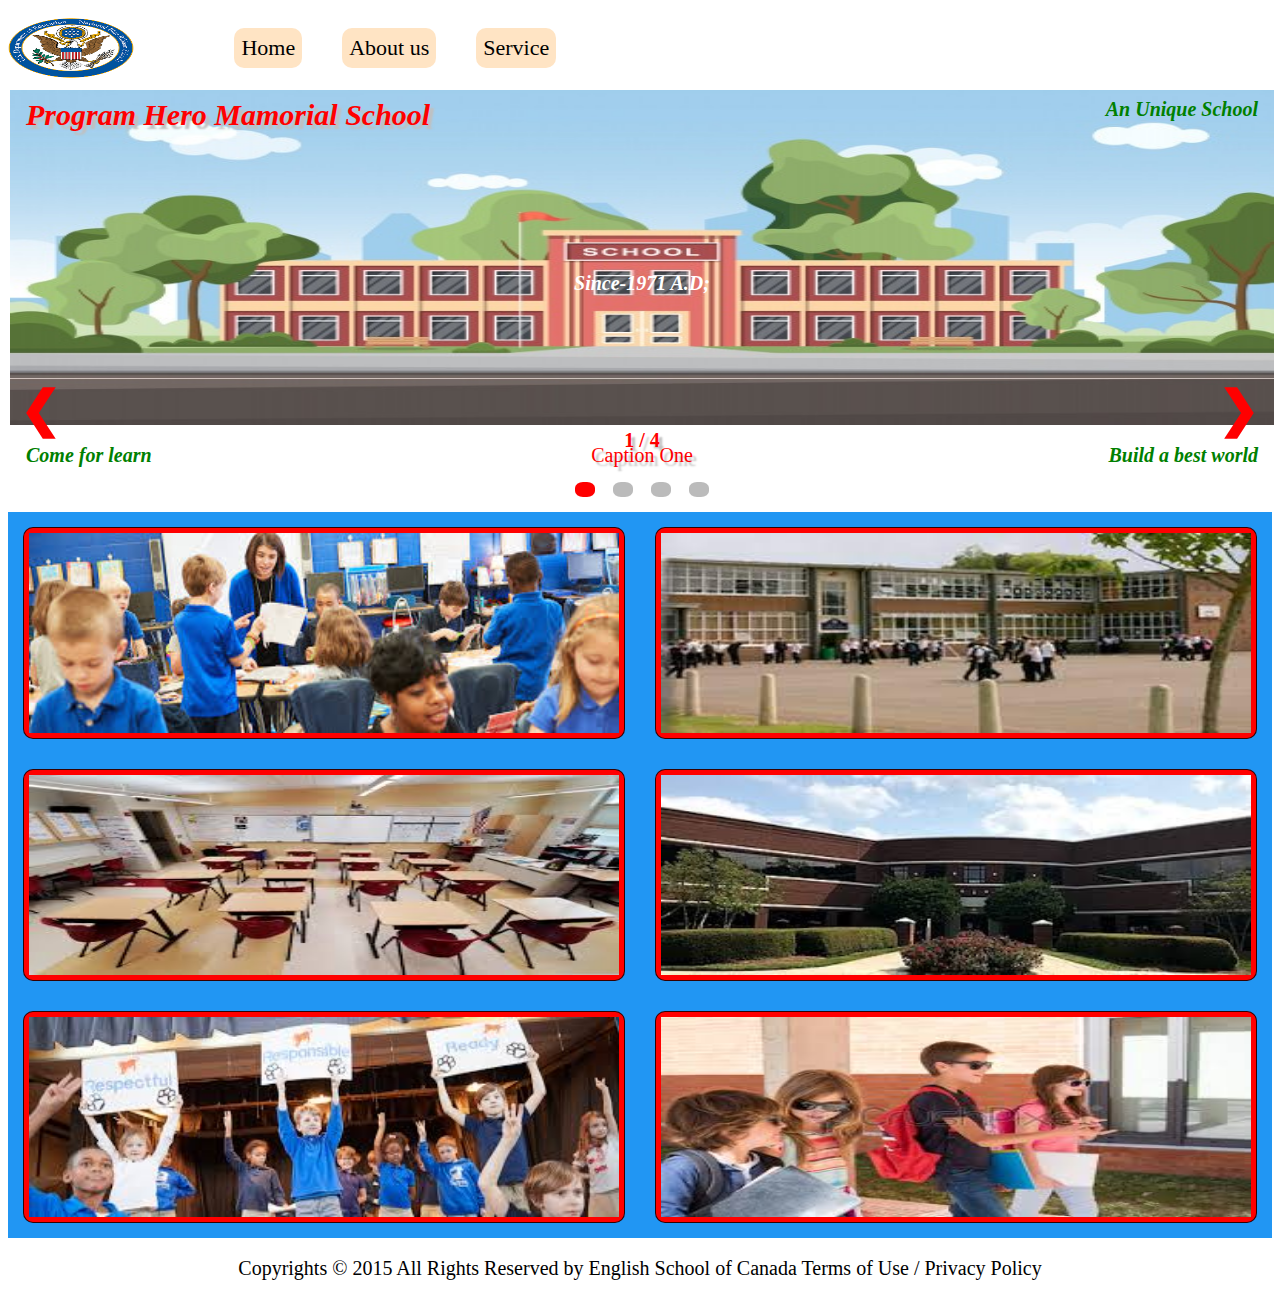
==== about.html @ fbc8ed42 "firet-one" ====
<!DOCTYPE html>
<html lang="en">

<head>
    <meta charset="UTF-8">
    <meta http-equiv="X-UA-Compatible" content="IE=edge">
    <meta name="viewport" content="width=device-width, initial-scale=1.0">
    <title>Program Hero Memorial School</title>
    <link rel="stylesheet" href="about.css">

    <meta name="viewport" content="width=device-width, initial-scale=1">
</head>

<body>
    <section class="one">

        <nav class="menu">
            <div class="logo">
                <img src="img/5.jpg" alt="">
            </div>
            <ul>
                <li><a href="index.html">Home</a></li>
                <li><a href="about.html">About us</a></li>
                <li><a href="service.html">Service</a></li>


            </ul>
        </nav>
    </section>

    <section class="two">
        <div class="slide-a">

            <div class="mySlides fade">

                <img class="mySlides-top" src="img/1.jpg">
                <div class="top-left">Program Hero Mamorial School</div>
                <div class="top-right">An Unique School</div>
                <div class="bottom-left">Come for learn</div>
                <div class="bottom-right">Build a best world</div>
                <div class="centered">Since-1971 A.D;</div>
                <div class="numbertext">1 / 4</div>
                <div class="text">Caption One</div>

            </div>

            <div class="mySlides fade">
                <img class="mySlides-bottom" src="img/2.jpg">
                <div class="top-left">Program Hero Mamorial School</div>
                <div class="top-right">An Unique School</div>
                <div class="bottom-left">Come for learn</div>
                <div class="bottom-right">Build a best world</div>
                <div class="centered">Since-1971 A.D;</div>
                <div class="numbertext">2 / 4</div>
                <div class="text">Caption Two</div>
            </div>

            <div class="mySlides fade">
                <img class="mySlides-left" src="img/3.jpg">
                <div class="top-left">Program Hero Mamorial School</div>
                <div class="top-right">An Unique School</div>
                <div class="bottom-left">Come for learn</div>
                <div class="bottom-right">Build a best world</div>
                <div class="centered">Since-1971 A.D;</div>
                <div class="numbertext">3 / 4</div>
                <div class="text">Caption Three</div>
            </div>
            <div class="mySlides fade">
                <img class="mySlides-right" src="img/4.jpg">

                <div class="top-left">Program Hero Mamorial School</div>
                <div class="top-right">An Unique School</div>
                <div class="bottom-left">Come for learn</div>
                <div class="bottom-right">Build a best world</div>
                <div class="centered">Since-1971 A.D;</div>
                <div class="numbertext">4 / 4</div>
                <div class="text">Caption Four</div>
            </div>
            <a class="prev" onclick="plusSlides(-1)">&#10094;</a>
            <a class="next" onclick="plusSlides(1)">&#10095;</a>



            <div class="dott">
                <span class="dot" onclick="currentSlide(1)"></span>
                <span class="dot" onclick="currentSlide(2)"></span>
                <span class="dot" onclick="currentSlide(3)"></span>
                <span class="dot" onclick="currentSlide(4)"></span>
            </div>

        </div>
        <script>
            var slideIndex = 1;
            showSlides(slideIndex);

            function plusSlides(n) {
                showSlides(slideIndex += n);
            }

            function currentSlide(n) {
                showSlides(slideIndex = n);
            }

            function showSlides(n) {
                var i;
                var slides = document.getElementsByClassName("mySlides");
                var dots = document.getElementsByClassName("dot");
                if (n > slides.length) { slideIndex = 1 }
                if (n < 1) { slideIndex = slides.length }
                for (i = 0; i < slides.length; i++) {
                    slides[i].style.display = "none";
                }
                for (i = 0; i < dots.length; i++) {
                    dots[i].className = dots[i].className.replace(" active", "");
                }
                slides[slideIndex - 1].style.display = "block";
                dots[slideIndex - 1].className += " active";
            }




        </script>
        </div>
    </section>




    <section class="description">
        <div class="card-area">
            <div class="card">
                <img src="img/7.jpg" alt="">
                <div class="overlay">
                    <div class="textt">
                        <h3>PROJECT-BASED LEARNING</h3>
                        <p>We firmly believe students learn better with Project-Based Learning. They come to understand
                            content more deeply and holistically, allowing them to better apply the things they learn
                        </p>
                    </div>
                </div>
            </div>
            <div class="card">
                <img src="img/2.jpg" alt="">
                <div class="overlay">
                    <div class="textt">
                        <h3>INTERNATIONALLY RENOWNED CURRICULUM</h3>
                        <p>WaPrep is 1 of 4 private schools in Washington State to offer the IB DP program. Our
                            curriculum is internationally recognized schools internationally recognized schools.
                        </p>
                    </div>
                </div>

            </div>
            <div class="card">
                <img src="img/3.jpg" alt="">
                <div class="overlay">
                    <div class="textt">
                        <h3>ENTREPRENEURIAL THINKING & STEM (STEEM)</h3>
                        <p>Entrepreneurship to us is broader than business ventures; it is an expanded way of
                            thinking and
                            imagining ways of solving problems.</p>
                    </div>
                </div>
            </div>
            <div class="card">
                <img src="img/4.jpg" alt="">
                <div class="overlay">
                    <div class="textt">
                        <h3> ENGLISH (CORE)</h3>
                        <p>
                            General English Programs are for all students from beginner to advanced levels, and
                            these are
                            the best way to start studying in Canada. Improve core</p>
                    </div>
                </div>
            </div>

            <div class="card">
                <img src="img/6.jpg" alt="">
                <div class="overlay">
                    <div class="textt">
                        <h3>FOCUS ON WRITING</h3>
                        <p>
                            This intensive program consists of three classes daily. The first class focuses on
                            understanding
                            and effectively using vocabulary (including collocations</p>
                    </div>
                </div>
            </div>
            <div class="card">
                <img src="img/8.jpg" alt="">
                <div class="overlay">
                    <div class="textt">
                        <h3>FOCUS ON SPEAKING</h3>
                        <p>
                            This course is designed to transform students into confident and expressive English
                            speakers. It is ideal for students who possess a solid</p>
                    </div>
                </div>
            </div>






        </div>

    </section>

</body>

<footer class="ownership"> Copyrights © 2015 All Rights Reserved by English School of Canada
    Terms of Use / Privacy Policy</footer>
</div>

</html>
---- about.css ----
.logo{
  width:30% ;  
  height: 70px;
 
}
.logo img{
  width:100% ;  
  height: 70px;
   
}
.menu{
width:100% ;  
height: 80px;
display: flex;
align-items: center;
float: left; 
}
.logo{
  width:10% ;  
  height: 60px;
  margin-right: 40px;
}
.logo img{
  width:100% ;  
  height: 60px; 
}
.menu ul{ 
  height: 45px;
  display: flex;
  justify-content: center;
  align-items: center;
}
.menu ul li{ 
  list-style-type: none;
  display: flex;
  justify-content: center;
  align-items: center;
  margin: 20px;
  padding: 7px;
  border-radius: 10px;
  font-size:22px ;
  background-color:bisque;
}
.menu ul li a{ 
  color: black;
text-decoration: none;
}
.menu ul li:hover{ 
background-color:red;

}
.menu ul li a:hover{ 
  color:yellow;
}

/*home start*/
.slide-a{
 float: left;
  width: 100%;
  height: 420px;
  margin: 2px;
}
.mySlides {
  width:100%;
  height:385px;
  }
    
.mySlides img {
  width:100%;
  height:335px;
}
.mySlides{
  position: relative;
  text-align: center;
  color: white;
}
.bottom-left {
  position: absolute;
  bottom: 8px;
  left: 16px;
  color: red;
  color: green;
  font-size: 20px;
  font-weight: bold;
  font-style: italic;
}

.top-left {
  position: absolute;
  top: 8px;
  left: 16px;
  color: red;
  font-size: 30px;
  font-weight: bold;
  font-style: italic;
  text-shadow: 4px 4px 2px silver;
  animation: mymove 2s infinite;
}
@keyframes mymove {
  50% {text-shadow: 10px 20px 30px blue;}
}

.top-right {
  position: absolute;
  top: 8px;
  right: 16px;
  color: green;
  font-size: 20px;
  font-weight: bold;
  font-style: italic;
}

.bottom-right {
  position: absolute;
  bottom: 8px;
  right: 16px;
  color: red;
  color: green;
  font-size: 20px;
  font-weight: bold;
  font-style: italic;
}

.centered {
  position: absolute;
  top: 50%;
  left: 50%;
  transform: translate(-50%, -50%);
  color: white;
  font-size: 20px;
  font-weight: bold;
  font-style: italic;
}

/* Next & previous buttons */
.prev, .next {
  cursor: pointer;
  position: absolute;
  top: 50%;
  width: auto;
  padding: 20px;
  margin-top: -90px;
  color: red;
  font-weight: bold;
  font-size: 50px;
  transition: 0.10s ease;
  border-radius: 0 6px 3px 0;
  user-select: none;
}

/* Position the "next button" to the right */
.next {
  right: 0;
  border-radius: 30px 0 0 30px;
}
.prev {
  left: 0;
  border-radius:0 30px 30px  0;
}

/* On hover, add a black background color with a little bit see-through */
.prev:hover, .next:hover {
  background-color: rgba(80,100,90,30.40);
 
}


/* Number text (1/3 etc) */
.numbertext{
  height:15px;
  color:red;
  font-size: 20px;
  font-weight:bold;
  text-align:center;
  text-shadow: 4px 4px 2px silver;
}

/* Caption text */
.text{
  height:15px;
  color:red;
  font-size: 20px;
  bottom: 8px;
  width: 100%;
  text-align: center;
  text-shadow: 4px 4px 2px silver;
}

/* The dots/bullets/indicators */

.dott{
  width: 100%;
  text-align: center;
}
.dot {
  cursor: pointer;
  height: 15px;
  width: 20px;
  margin: 7px;
  background-color: #bbb;
  border-radius: 40%;
  display: inline-block;
  transition: background-color 0.6s ease;
  text-shadow: 4px 4px 2px silver;
}

.active, .dot:hover {
  background-color:red;
}

/* Fading animation */
.fade {
  -webkit-animation-name: fade;
  -webkit-animation-duration: 1.5s;
  animation-name: fade;
  animation-duration: 1.5s;
}

@-webkit-keyframes fade {
  from {opacity: .4} 
  to {opacity: 1}
}

@keyframes fade {
  from {opacity: .4} 
  to {opacity: 1}
}

/* On smaller screens, decrease text size */
@media only screen and (max-width: 300px) {
  .prev, .next,.text {font-size: 11px}
}

/* deacription start*/

.description{
  width: 100%;  
  border-width: 1px;

}
.card-area{
width: 100%;  
display: grid;
background-color: #2196F3;
padding: px;
grid-template-columns:repeat(2,1fr);


}

.card{
position: relative;
  background-color:red ;
  border: 1px solid rgba(0, 0, 0, 0.8);
  margin: 15px;
  padding: 5px;
  font-size: 30px;
  text-align: center;
  height: 200px;
  border-radius:10px ;
  
}
.card img{
  display: block;
width: 100%;
height: auto;
  height: 200px;
}

.overlay {
  position: absolute;
  bottom: 0;
  left: 0;
  right: 0;
  background-color: #008CBA;
  overflow: hidden;
  width: 100%;
  height: 0;
  transition: .5s ease;
}

.card:hover .overlay {
  height: 100%;
}
.textt {
  color: white;
  font-size: 20px; 
}

.ownership{
  width:100% ;
  height:60px ;
  font-size:20px ;
display: flex;
justify-content: center;
align-items: center;
}
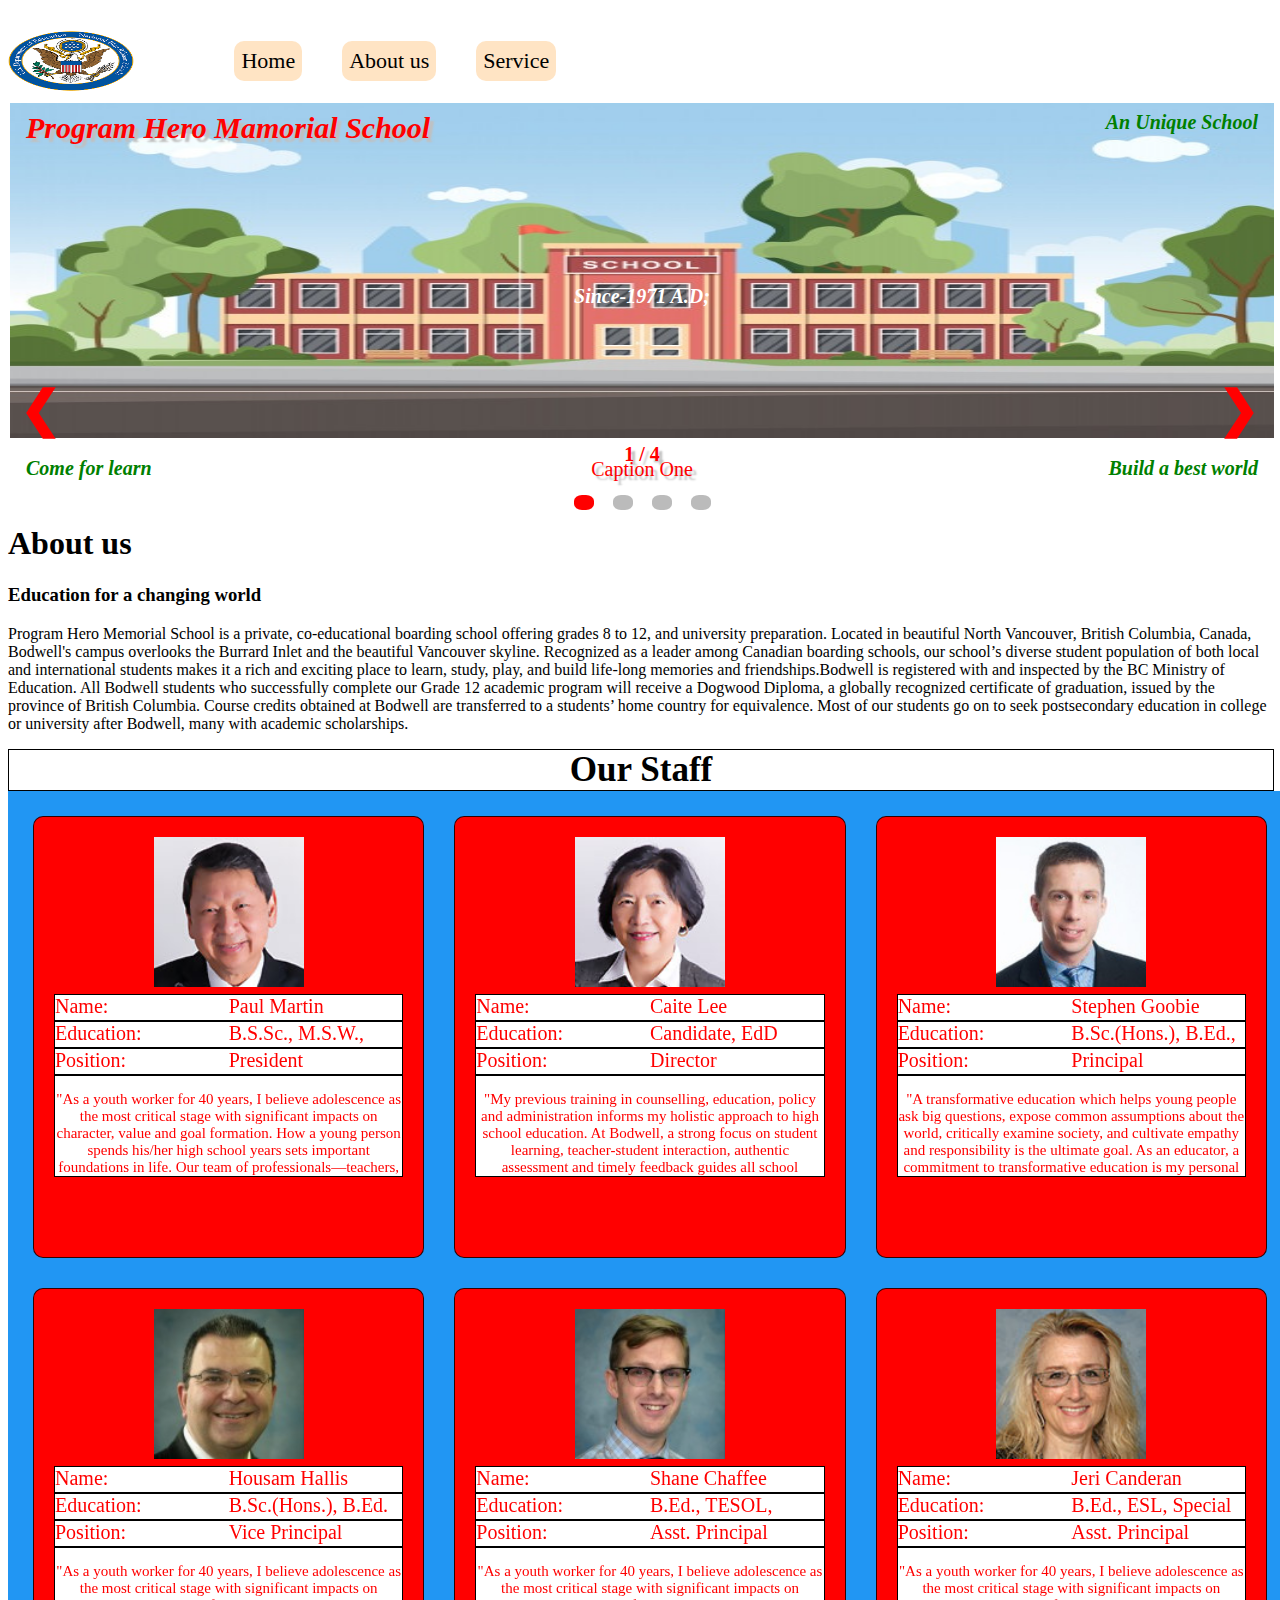
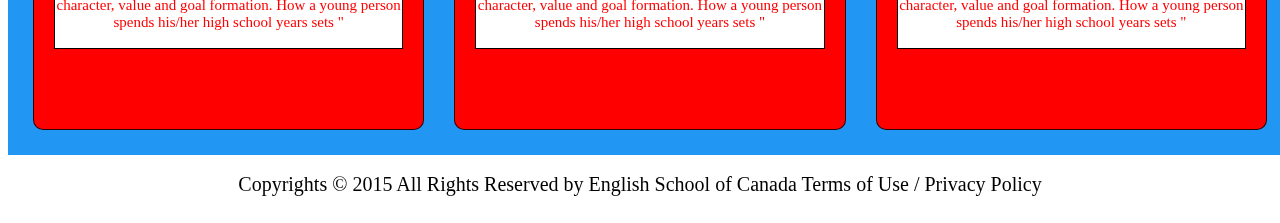
==== commit 37c1dc93: "one-revised" ====
--- a/about.html
+++ b/about.html
@@ -9,6 +9,8 @@
     <link rel="stylesheet" href="about.css">
 
     <meta name="viewport" content="width=device-width, initial-scale=1">
+    <link rel="stylesheet" href="https://use.fontawesome.com/releases/v5.15.4/css/all.css"
+        integrity="sha384-DyZ88mC6Up2uqS4h/KRgHuoeGwBcD4Ng9SiP4dIRy0EXTlnuz47vAwmeGwVChigm" crossorigin="anonymous">
 </head>
 
 <body>
@@ -123,96 +125,239 @@
         </script>
         </div>
     </section>
-
-
-
-
-    <section class="description">
-        <div class="card-area">
-            <div class="card">
-                <img src="img/7.jpg" alt="">
-                <div class="overlay">
-                    <div class="textt">
-                        <h3>PROJECT-BASED LEARNING</h3>
-                        <p>We firmly believe students learn better with Project-Based Learning. They come to understand
-                            content more deeply and holistically, allowing them to better apply the things they learn
-                        </p>
-                    </div>
-                </div>
-            </div>
-            <div class="card">
-                <img src="img/2.jpg" alt="">
-                <div class="overlay">
-                    <div class="textt">
-                        <h3>INTERNATIONALLY RENOWNED CURRICULUM</h3>
-                        <p>WaPrep is 1 of 4 private schools in Washington State to offer the IB DP program. Our
-                            curriculum is internationally recognized schools internationally recognized schools.
-                        </p>
-                    </div>
-                </div>
-
-            </div>
-            <div class="card">
-                <img src="img/3.jpg" alt="">
-                <div class="overlay">
-                    <div class="textt">
-                        <h3>ENTREPRENEURIAL THINKING & STEM (STEEM)</h3>
-                        <p>Entrepreneurship to us is broader than business ventures; it is an expanded way of
-                            thinking and
-                            imagining ways of solving problems.</p>
-                    </div>
-                </div>
-            </div>
-            <div class="card">
-                <img src="img/4.jpg" alt="">
-                <div class="overlay">
-                    <div class="textt">
-                        <h3> ENGLISH (CORE)</h3>
-                        <p>
-                            General English Programs are for all students from beginner to advanced levels, and
-                            these are
-                            the best way to start studying in Canada. Improve core</p>
-                    </div>
-                </div>
-            </div>
-
-            <div class="card">
-                <img src="img/6.jpg" alt="">
-                <div class="overlay">
-                    <div class="textt">
-                        <h3>FOCUS ON WRITING</h3>
-                        <p>
-                            This intensive program consists of three classes daily. The first class focuses on
-                            understanding
-                            and effectively using vocabulary (including collocations</p>
-                    </div>
-                </div>
-            </div>
-            <div class="card">
-                <img src="img/8.jpg" alt="">
-                <div class="overlay">
-                    <div class="textt">
-                        <h3>FOCUS ON SPEAKING</h3>
-                        <p>
-                            This course is designed to transform students into confident and expressive English
-                            speakers. It is ideal for students who possess a solid</p>
-                    </div>
-                </div>
-            </div>
-
-
-
-
-
-
-        </div>
-
-    </section>
-
-</body>
-
-<footer class="ownership"> Copyrights © 2015 All Rights Reserved by English School of Canada
-    Terms of Use / Privacy Policy</footer>
-</div>
+    <div class="about">
+        <h1>About us</h1>
+
+        <h3>Education for a changing world</h3>
+        <p>Program Hero Memorial School is a private, co-educational boarding school offering grades 8 to 12, and
+            university
+            preparation. Located in beautiful North Vancouver, British Columbia, Canada, Bodwell's campus overlooks the
+            Burrard Inlet and the beautiful Vancouver skyline. Recognized as a leader among Canadian boarding schools,
+            our school’s diverse student population of both local and international students makes it a rich and
+            exciting place to learn, study, play, and build life-long memories and friendships.Bodwell is registered
+            with and inspected by the BC Ministry of Education. All Bodwell students who successfully complete our Grade
+            12 academic program will receive a Dogwood Diploma, a globally recognized certificate of graduation, issued
+            by the province of British Columbia. Course credits obtained at Bodwell are transferred to a students’ home
+            country for equivalence. Most of our students go on to seek postsecondary education in college or university
+            after Bodwell, many with academic scholarships.</p>
+    </div>
+    <div class="staff-heading">
+        <h3>Our Staff</h3>
+    </div>
+    <div class="staff">
+
+        <div class="card">
+            <img src="img/23.jpg" alt="">
+            <div class="name">
+                <div class="one">Name:</div>
+                <div class="two">Paul Martin</div>
+            </div>
+            <div class="name">
+                <div class="one">Education:</div>
+                <div class="two">B.S.Sc., M.S.W., M.B.A.</div>
+            </div>
+            <div class="name">
+                <div class="one">Position:</div>
+                <div class="two">President</div>
+            </div>
+
+            <div class="name-p">
+                <p>"As a youth worker for 40 years, I believe adolescence as the most critical stage with significant
+                    impacts on character, value and goal formation. How a young person spends his/her high school years
+                    sets important foundations in life. Our team of professionals—teachers, counsellors, advisors,
+                    tutors, coaches, IT specialists and other technical staff—all work together to create a nurturing
+                    and learning community for future global citizens."</p>
+            </div>
+
+
+            <div class="facebook">
+                <ul class="a1-2-social-content">
+                    <li><a href=""><i class="fab fa-twitter"></i></a></li>
+                    <li><a href=""><i class="fab fa-instagram"></i></a></li>
+                    <li><a href=""><i class="fab fa-pinterest"></i></a></li>
+                    <li><a href=""><i class="fab fa-linkedin"></i></a></li>
+                </ul>
+            </div>
+
+        </div>
+
+
+        <div class="card">
+            <img src="img/24.jpg" alt="">
+            <div class="name">
+                <div class="one">Name:</div>
+                <div class="two">Caite Lee</div>
+            </div>
+            <div class="name">
+                <div class="one">Education:</div>
+                <div class="two">Candidate, EdD</div>
+            </div>
+            <div class="name">
+                <div class="one">Position:</div>
+                <div class="two">Director </div>
+            </div>
+
+            <div class="name-p">
+                <p>"My previous training in counselling, education, policy and administration informs my holistic
+                    approach to high school education. At Bodwell, a strong focus on student learning, teacher-student
+                    interaction, authentic assessment and timely feedback guides all school programming. Important goals
+                    for our students include English proficiency, high academic grades, personal growth and developing a
+                    global outlook."</p>
+            </div>
+
+
+            <div class="facebook">
+                <ul class="a1-2-social-content">
+                    <li><a href=""><i class="fab fa-twitter"></i></a></li>
+                    <li><a href=""><i class="fab fa-instagram"></i></a></li>
+                    <li><a href=""><i class="fab fa-pinterest"></i></a></li>
+                    <li><a href=""><i class="fab fa-linkedin"></i></a></li>
+                </ul>
+            </div>
+
+        </div>
+
+
+        <div class="card">
+            <img src="img/25.jpg" alt="">
+            <div class="name">
+                <div class="one">Name:</div>
+                <div class="two">Stephen Goobie</div>
+            </div>
+            <div class="name">
+                <div class="one">Education:</div>
+                <div class="two">B.Sc.(Hons.), B.Ed., M.Ed.</div>
+            </div>
+            <div class="name">
+                <div class="one">Position:</div>
+                <div class="two">Principal</div>
+            </div>
+
+            <div class="name-p">
+                <p>"A transformative education which helps young people ask big questions, expose common assumptions
+                    about the world, critically examine society, and cultivate empathy and responsibility is the
+                    ultimate goal. As an educator, a commitment to transformative education is my personal and
+                    professional mission."</p>
+            </div>
+
+
+            <div class="facebook">
+                <ul class="a1-2-social-content">
+                    <li><a href=""><i class="fab fa-twitter"></i></a></li>
+                    <li><a href=""><i class="fab fa-instagram"></i></a></li>
+                    <li><a href=""><i class="fab fa-pinterest"></i></a></li>
+                    <li><a href=""><i class="fab fa-linkedin"></i></a></li>
+                </ul>
+            </div>
+
+        </div>
+        <div class="card">
+            <img src="img/26.jpg" alt="">
+            <div class="name">
+                <div class="one">Name:</div>
+                <div class="two">Housam Hallis</div>
+            </div>
+            <div class="name">
+                <div class="one">Education:</div>
+                <div class="two">B.Sc.(Hons.), B.Ed. </div>
+            </div>
+            <div class="name">
+                <div class="one">Position:</div>
+                <div class="two">Vice Principal </div>
+            </div>
+
+            <div class="name-p">
+                <p>"As a youth worker for 40 years, I believe adolescence as the most critical stage with significant
+                    impacts on character, value and goal formation. How a young person spends his/her high school years
+                    sets
+                    "</p>
+            </div>
+
+
+            <div class="facebook">
+                <ul class="a1-2-social-content">
+                    <li><a href=""><i class="fab fa-twitter"></i></a></li>
+                    <li><a href=""><i class="fab fa-instagram"></i></a></li>
+                    <li><a href=""><i class="fab fa-pinterest"></i></a></li>
+                    <li><a href=""><i class="fab fa-linkedin"></i></a></li>
+                </ul>
+            </div>
+
+        </div>
+
+        <div class="card">
+            <img src="img/27.jpg" alt="">
+            <div class="name">
+                <div class="one">Name:</div>
+                <div class="two">Shane Chaffee</div>
+            </div>
+            <div class="name">
+                <div class="one">Education:</div>
+                <div class="two">B.Ed., TESOL, TESL</div>
+            </div>
+            <div class="name">
+                <div class="one">Position:</div>
+                <div class="two">Asst. Principal </div>
+            </div>
+
+            <div class="name-p">
+                <p>"As a youth worker for 40 years, I believe adolescence as the most critical stage with significant
+                    impacts on character, value and goal formation. How a young person spends his/her high school years
+                    sets
+                    "</p>
+            </div>
+
+
+            <div class="facebook">
+                <ul class="a1-2-social-content">
+                    <li><a href=""><i class="fab fa-twitter"></i></a></li>
+                    <li><a href=""><i class="fab fa-instagram"></i></a></li>
+                    <li><a href=""><i class="fab fa-pinterest"></i></a></li>
+                    <li><a href=""><i class="fab fa-linkedin"></i></a></li>
+                </ul>
+            </div>
+
+        </div>
+
+        <div class="card">
+            <img src="img/28.jpg" alt="">
+            <div class="name">
+                <div class="one">Name:</div>
+                <div class="two">Jeri Canderan</div>
+            </div>
+            <div class="name">
+                <div class="one">Education:</div>
+                <div class="two">B.Ed., ESL, Special Ed</div>
+            </div>
+            <div class="name">
+                <div class="one">Position:</div>
+                <div class="two">Asst. Principal </div>
+            </div>
+
+            <div class="name-p">
+                <p>"As a youth worker for 40 years, I believe adolescence as the most critical stage with significant
+                    impacts on character, value and goal formation. How a young person spends his/her high school years
+                    sets
+                    "</p>
+            </div>
+
+
+            <div class="facebook">
+                <ul class="a1-2-social-content">
+                    <li><a href=""><i class="fab fa-twitter"></i></a></li>
+                    <li><a href=""><i class="fab fa-instagram"></i></a></li>
+                    <li><a href=""><i class="fab fa-pinterest"></i></a></li>
+                    <li><a href=""><i class="fab fa-linkedin"></i></a></li>
+                </ul>
+            </div>
+
+        </div>
+
+
+    </div>
+
+    <footer class="ownership"> Copyrights © 2015 All Rights Reserved by English School of Canada
+        Terms of Use / Privacy Policy</footer>
+    </div>
 
 </html>--- a/about.css
+++ b/about.css
@@ -232,61 +232,134 @@
 }
 
 /* deacription start*/
-
-.description{
+.staff-heading{
+  border-width: 1px;
+  border-style: solid;
+  border-color: black;
+  float: left;
   width: 100%;  
-  border-width: 1px;
-
-}
-.card-area{
-width: 100%;  
-display: grid;
-background-color: #2196F3;
-padding: px;
-grid-template-columns:repeat(2,1fr);
-
-
-}
-
+  height: 40px;
+  display: flex;
+  justify-content:center;
+  align-items: center;
+  font-size: 30px;
+}
+.staff{
+  width: 100%;  
+  background-color: #2196F3;
+  padding: 10px;
+  display: grid;
+  grid-template-columns:repeat(3,1fr);
+  }
+  
 .card{
-position: relative;
-  background-color:red ;
-  border: 1px solid rgba(0, 0, 0, 0.8);
-  margin: 15px;
-  padding: 5px;
-  font-size: 30px;
-  text-align: center;
-  height: 200px;
-  border-radius:10px ;
-  
-}
-.card img{
-  display: block;
-width: 100%;
-height: auto;
-  height: 200px;
-}
-
-.overlay {
-  position: absolute;
-  bottom: 0;
-  left: 0;
-  right: 0;
-  background-color: #008CBA;
-  overflow: hidden;
-  width: 100%;
-  height: 0;
-  transition: .5s ease;
-}
-
-.card:hover .overlay {
-  height: 100%;
-}
-.textt {
-  color: white;
-  font-size: 20px; 
-}
-
+    background-color:red ;
+    border: 1px solid rgba(0, 0, 0, 0.8);
+    margin: 15px;
+    padding: 20px;
+    font-size: 30px;
+    text-align: center;
+    height: 400px;
+    border-radius:10px ;
+   
+  }
+  .card img{
+    height: 150px;
+  }
+  .name{
+    border-width: 1px;
+    border-color: black;
+      border-style: solid;
+    display: flex;
+    background-color: white;
+    color: white;
+  height: 25px;
+   
+  }
+  .name-p{
+    border-width: 1px;
+    border-color: black;
+      border-style: solid;
+   background-color: white;
+  height: 100px;
+  overflow: scroll;
+  }
+  .name-p p{
+    color: red;
+  font-size: 15px;
+  }
+  .one{
+    border-width: 1px;
+          width: 100%;
+      text-align: left;
+      font-size: 20px;
+      background-color: white;
+    color: red;
+   
+  }
+  .two{
+    border-width: 1px;
+         width: 100%;
+      text-align: left;
+      font-size:20px ;
+      background-color: white;
+    color: red;
+   
+  }
+  
+  
+  .cart{
+    border-width: 1px;
+    border-color: black;
+      border-style: solid;
+    
+    height: 50px;
+    align-items: center;
+   
+  
+    color: white;
+    padding-top: 10px;
+    font-size:20px ;
+    background-color: black;
+  
+    
+  }
+  .facebook{
+    width:100%;
+	border-width:0px;
+	border-color:black;
+	border-style:solid;
+	background-color:#003366;
+  }
+  .a1-2-social-content{
+    display:flex;
+    flex-flow:row wrap;
+    justify-content:center;
+     list-style-type: none;
+    font-size:25px;
+  }
+  
+  .a1-2-social-content li{
+    width:60px;
+    line-height:30px;
+    
+     
+  }
+  
+  .a1-2-social-content li a{
+    color:red;
+    background:white;
+    transition:all 0.5s ease-in-out;
+    
+  }
+  .a1-2-social-content li a:hover{
+  
+    color:white;
+    background:#003366;
+    border-radius:90%;
+    
+  }
+  
 .ownership{
   width:100% ;
   height:60px ;
@@ -294,4 +367,5 @@
 display: flex;
 justify-content: center;
 align-items: center;
-}+border-radius:5%;
+}
